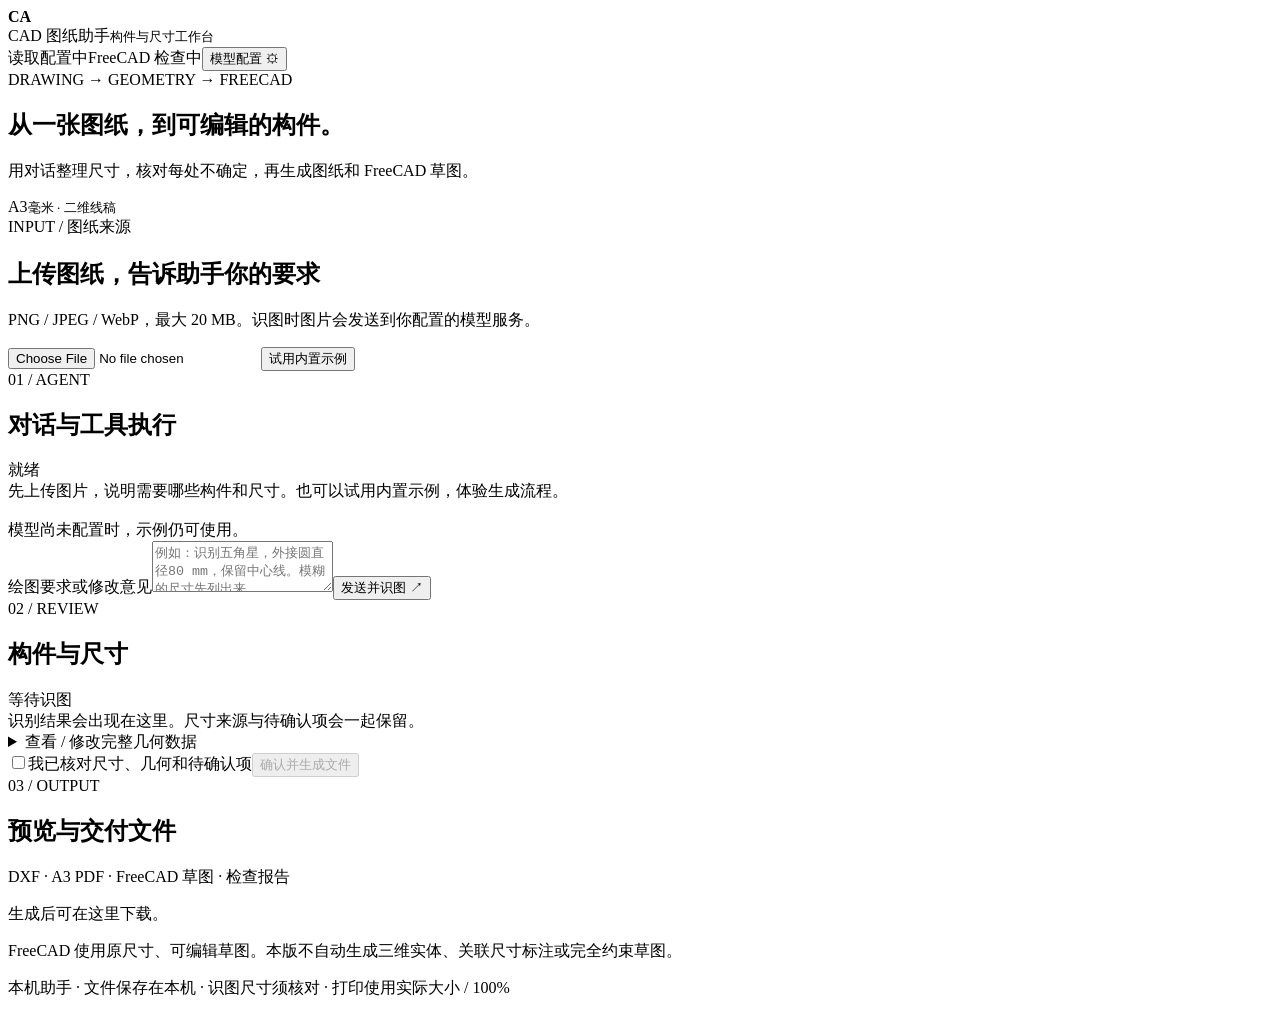
==== src/cad_print_workflow/static/index.html @ 31c3e7fd "Add local CAD assistant with reviewed image pipeline and FreeCAD sketches" ====
<!doctype html><html lang="zh-CN"><head><meta charset="utf-8"><meta name="viewport" content="width=device-width,initial-scale=1"><title>CAD 图纸助手 · 构件工作台</title><link rel="stylesheet" href="/static/style.css"><script src="/static/app.js" defer></script></head><body>
<header><div class="brand"><b>CA</b><div>CAD 图纸助手<small>构件与尺寸工作台</small></div></div><div class="actions"><span id="model-status" class="pill">读取配置中</span><span id="freecad-status" class="pill">FreeCAD 检查中</span><button id="settings-open">模型配置 ⚙</button></div></header>
<main><section class="hero"><div><span class="kicker">DRAWING → GEOMETRY → FREECAD</span><h1>从一张图纸，到可编辑的构件。</h1><p>用对话整理尺寸，核对每处不确定，再生成图纸和 FreeCAD 草图。</p></div><div class="metric">A3<small>毫米 · 二维线稿</small></div></section>
<section class="source panel"><div><span class="kicker">INPUT / 图纸来源</span><h2>上传图纸，告诉助手你的要求</h2><p class="muted">PNG / JPEG / WebP，最大 20 MB。识图时图片会发送到你配置的模型服务。</p></div><div class="actions"><input id="image" type="file" accept=".png,.jpg,.jpeg,.webp" aria-label="选择图纸"><button id="demo">试用内置示例</button></div><img id="source-preview" alt="上传的原始图纸" hidden></section>
<div class="columns"><section class="panel chat"><div class="head"><div><span class="kicker">01 / AGENT</span><h2>对话与工具执行</h2></div><span class="pill" id="state">就绪</span></div><div id="messages" aria-live="polite"><div class="message assistant">先上传图片，说明需要哪些构件和尺寸。也可以试用内置示例，体验生成流程。<br><br>模型尚未配置时，示例仍可使用。</div></div><div id="trace" aria-live="polite"></div><form id="chat-form"><label for="prompt">绘图要求或修改意见</label><textarea id="prompt" rows="3" placeholder="例如：识别五角星，外接圆直径80 mm，保留中心线。模糊的尺寸先列出来。" required></textarea><button class="primary" id="send">发送并识图 ↗</button></form></section>
<div class="stack"><section class="panel"><div class="head"><div><span class="kicker">02 / REVIEW</span><h2>构件与尺寸</h2></div><span id="count" class="pill">等待识图</span></div><div class="body"><div id="components" class="empty">识别结果会出现在这里。尺寸来源与待确认项会一起保留。</div><div id="issues"></div><details><summary>查看 / 修改完整几何数据</summary><p class="muted">修改尺寸表不会自动求解几何；请同时核对 entities 中的坐标和半径，或在对话中要求重新计算。</p><textarea id="spec" rows="12" spellcheck="false" aria-label="完整几何数据"></textarea></details><label class="confirm"><input type="checkbox" id="confirmed">我已核对尺寸、几何和待确认项</label><button id="build" class="primary" disabled>确认并生成文件</button></div></section>
<section class="panel"><div class="head"><div><span class="kicker">03 / OUTPUT</span><h2>预览与交付文件</h2></div></div><div class="body"><p class="muted">DXF · A3 PDF · FreeCAD 草图 · 检查报告</p><div id="files" class="empty">生成后可在这里下载。</div><img id="preview" alt="生成图纸的打印预览" hidden><p class="muted">FreeCAD 使用原尺寸、可编辑草图。本版不自动生成三维实体、关联尺寸标注或完全约束草图。</p></div></section></div></div>
<p class="foot">本机助手 · 文件保存在本机 · 识图尺寸须核对 · 打印使用实际大小 / 100%</p></main>
<dialog id="settings"><form id="config-form"><div class="head"><h2>模型配置</h2><button id="settings-close" type="button" aria-label="关闭配置">×</button></div><div class="body"><p class="muted">使用支持图片的 Chat Completions 兼容接口。密钥仅保存在当前服务进程内，刷新网页不丢失，重启服务需重新填写或使用环境变量。</p><label>接口地址<input id="base-url" placeholder="https://服务商地址/v1" required></label><label>视觉模型名称<input id="model" required placeholder="填写支持图片的模型名"></label><label>API Key<input id="key" type="password" autocomplete="off" placeholder="留空保留当前密钥"></label><button class="primary">保存配置</button></div></form></dialog>
<div id="toast" role="alert" hidden></div></body></html>
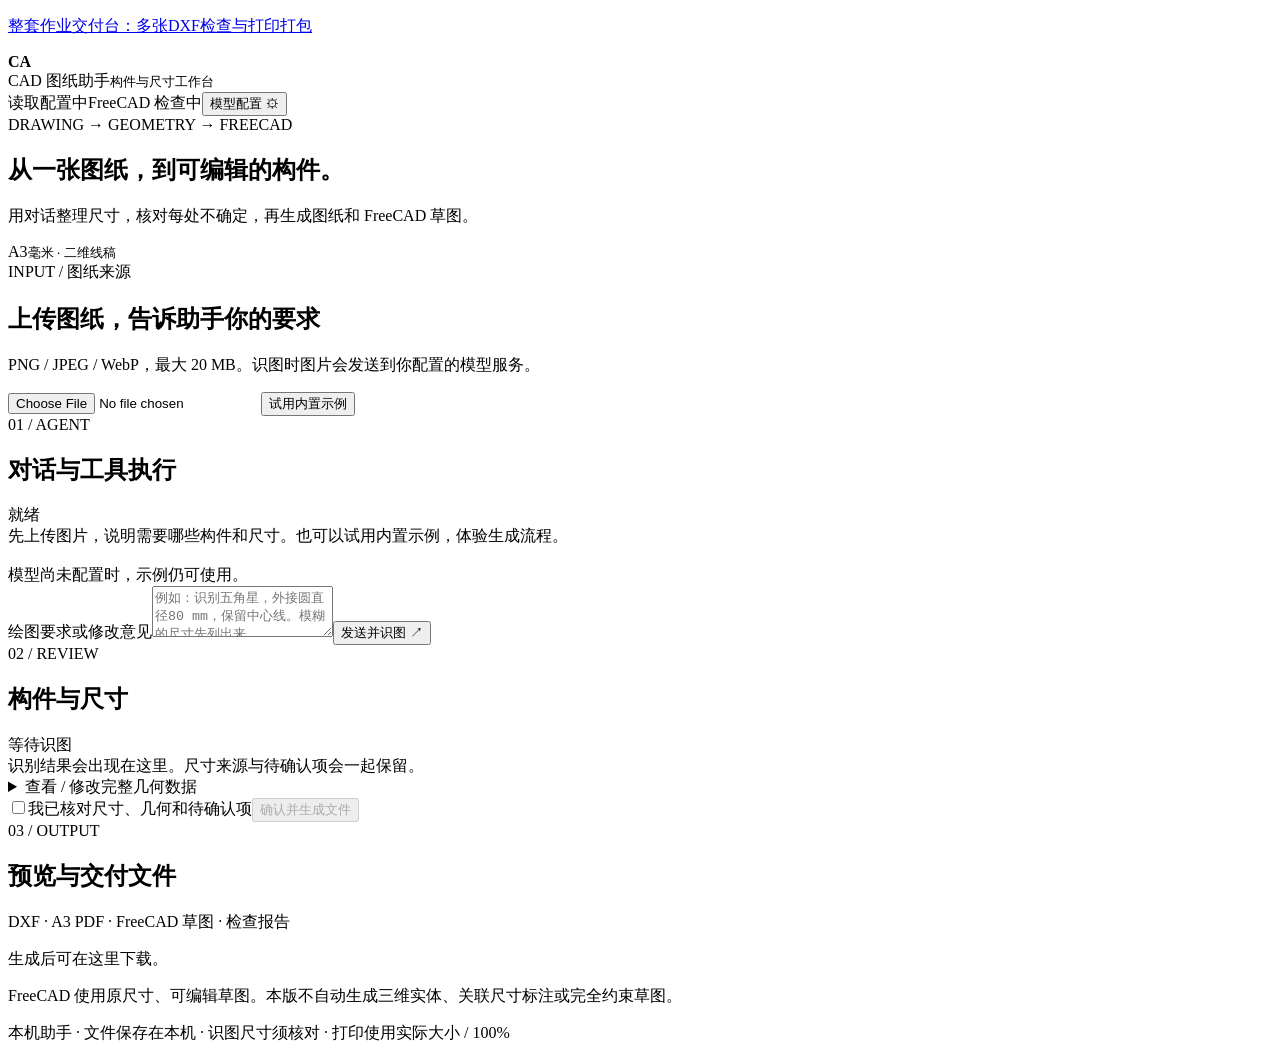
==== commit 74468ad1: "Connect local homework delivery UI and document agent workflow" ====
--- a/src/cad_print_workflow/static/index.html
+++ b/src/cad_print_workflow/static/index.html
@@ -1,4 +1,4 @@
-<!doctype html><html lang="zh-CN"><head><meta charset="utf-8"><meta name="viewport" content="width=device-width,initial-scale=1"><title>CAD 图纸助手 · 构件工作台</title><link rel="stylesheet" href="/static/style.css"><script src="/static/app.js" defer></script></head><body>
+<!doctype html><html lang="zh-CN"><head><meta charset="utf-8"><meta name="viewport" content="width=device-width,initial-scale=1"><title>CAD 图纸助手 · 构件工作台</title><link rel="stylesheet" href="/static/style.css"><script src="/static/app.js" defer></script></head><body><p><a href="/delivery">整套作业交付台：多张DXF检查与打印打包</a></p>
 <header><div class="brand"><b>CA</b><div>CAD 图纸助手<small>构件与尺寸工作台</small></div></div><div class="actions"><span id="model-status" class="pill">读取配置中</span><span id="freecad-status" class="pill">FreeCAD 检查中</span><button id="settings-open">模型配置 ⚙</button></div></header>
 <main><section class="hero"><div><span class="kicker">DRAWING → GEOMETRY → FREECAD</span><h1>从一张图纸，到可编辑的构件。</h1><p>用对话整理尺寸，核对每处不确定，再生成图纸和 FreeCAD 草图。</p></div><div class="metric">A3<small>毫米 · 二维线稿</small></div></section>
 <section class="source panel"><div><span class="kicker">INPUT / 图纸来源</span><h2>上传图纸，告诉助手你的要求</h2><p class="muted">PNG / JPEG / WebP，最大 20 MB。识图时图片会发送到你配置的模型服务。</p></div><div class="actions"><input id="image" type="file" accept=".png,.jpg,.jpeg,.webp" aria-label="选择图纸"><button id="demo">试用内置示例</button></div><img id="source-preview" alt="上传的原始图纸" hidden></section>
